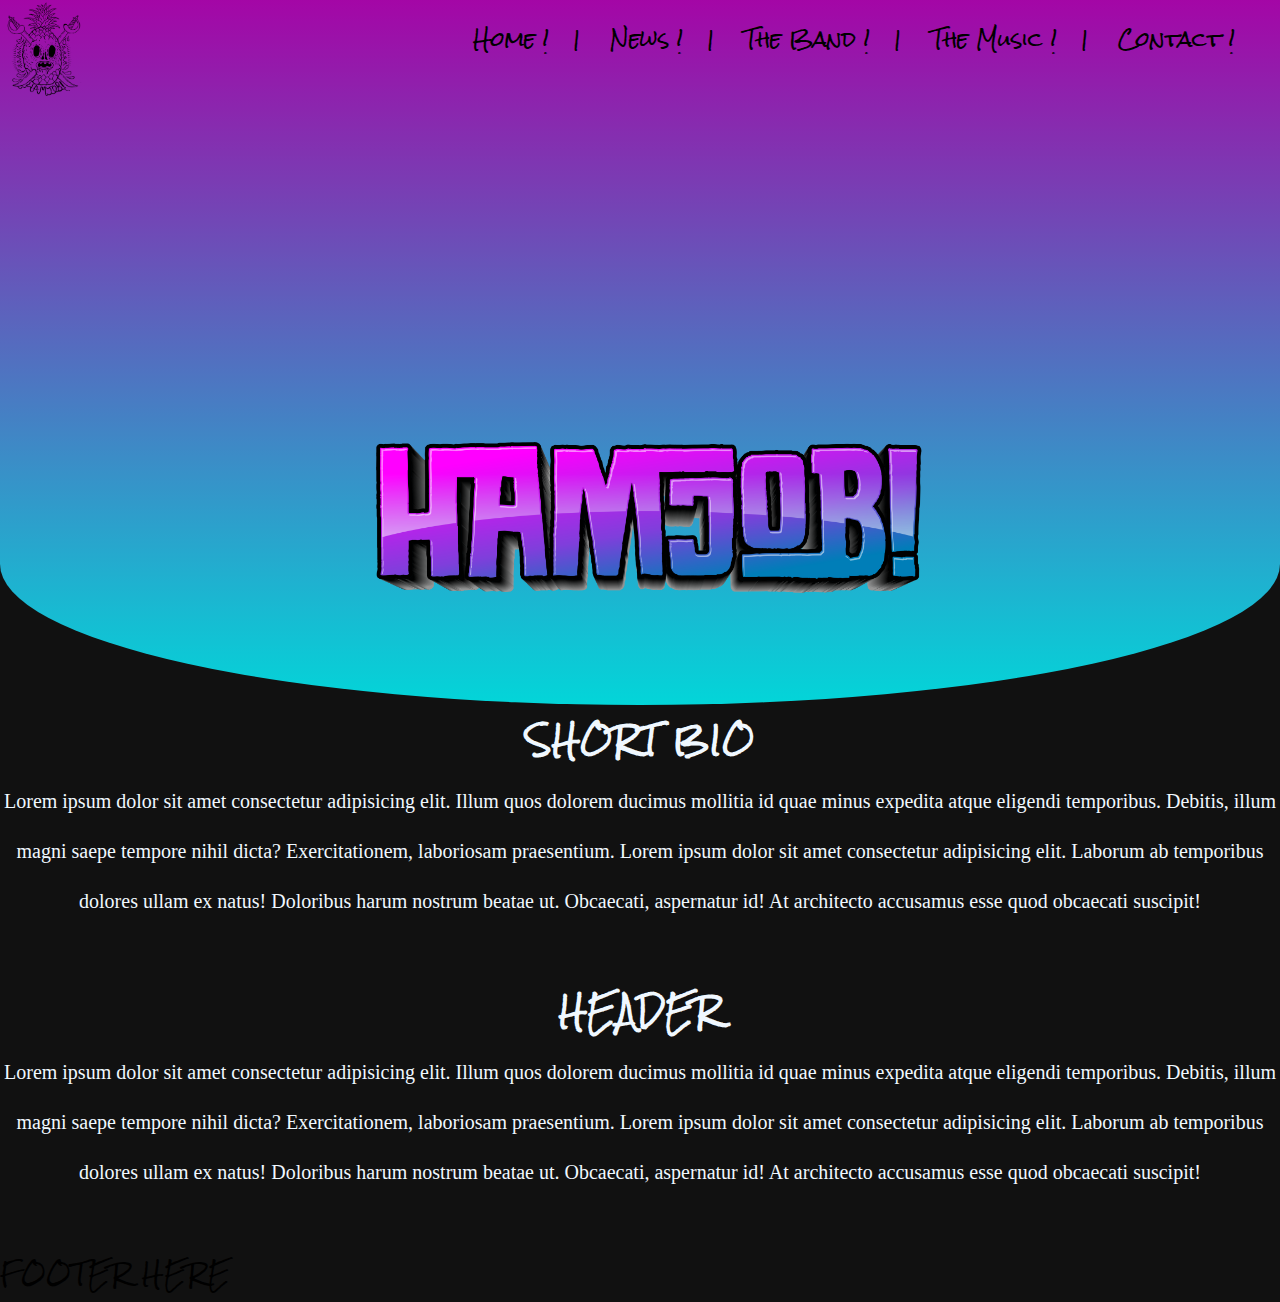
==== resources/index.html @ 3c396241 "image to header, color gradient, nav items, etc." ====
<!DOCTYPE html>
<html lang="en">

<head>
  <meta charset="UTF-8">
  <meta name="viewport" content="width=device-width, initial-scale=1.0">
  <meta http-equiv="X-UA-Compatible" content="ie=edge">
  <link rel="stylesheet" href="./style.css">
  <link href="https://fonts.googleapis.com/css?family=Luckiest+Guy&display=swap" rel="stylesheet">
  <link href="https://fonts.googleapis.com/css?family=Rock+Salt&display=swap" rel="stylesheet">
  <title>Hamjob!</title>
</head>

<body>
  <header class="header">
    <div class="nav-wrapper">
      <div class="logo-box">
        <img src="./img/hamjob-lines.png" alt="logo">
      </div>
      <nav>
        <div class="row">
          <ul class="navigation">
            <li> <a href="#home">Home !</a></li>
            <li><a href="#news">News !</a></li>
            <li><a href="#bio">The Band !</a></li>
            <li><a href="#music">The Music !</a></li>
            <li><a href="#contact">Contact !</a></li>
          </ul>
        </div>
      </nav>
    </div>
    <div class="header-wrapper">
      <div class="cta">
        <img src="./img/cta-lettering.png" alt="cta">
      </div>
    </div>
  </header>
  <section class="index-content">
    <div class="content-wrapper">
      <div class="content-row">
        <h2>SHORT BIO</h2>
        <p class="long-copy">Lorem ipsum dolor sit amet consectetur adipisicing elit. Illum quos dolorem ducimus
          mollitia
          id quae minus expedita atque eligendi temporibus. Debitis, illum magni saepe tempore nihil dicta?
          Exercitationem, laboriosam praesentium. Lorem ipsum dolor sit amet consectetur adipisicing elit. Laborum ab
          temporibus dolores ullam ex natus! Doloribus harum nostrum beatae ut. Obcaecati, aspernatur id! At architecto
          accusamus esse quod obcaecati suscipit!</p>
      </div>

      <div class="content-row">
        <h2>HEADER</h2>
        <p class="long-copy">Lorem ipsum dolor sit amet consectetur adipisicing elit. Illum quos dolorem ducimus
          mollitia
          id quae minus expedita atque eligendi temporibus. Debitis, illum magni saepe tempore nihil dicta?
          Exercitationem, laboriosam praesentium. Lorem ipsum dolor sit amet consectetur adipisicing elit. Laborum ab
          temporibus dolores ullam ex natus! Doloribus harum nostrum beatae ut. Obcaecati, aspernatur id! At architecto
          accusamus esse quod obcaecati suscipit!</p>
      </div>
    </div>

    <footer>
      <h3>FOOTER HERE</h3>
    </footer>
</body>

</html>
---- resources/style.css ----
/* ------------------Basic Setup------------------------- */

* {
  margin: 0;
  padding: 0;
  box-sizing: border-box;
}

html {
  font-size: 20px;
  font-weight: 300;
  text-rendering: optimizeLegibility;
  scroll-behavior: smooth;
  max-width: 100%;
  background-color: #111111;
}

/* ------------------Headings------------------------- */

h1, h2, h3 {
  font-weight: 300;
  text-transform: uppercase;
  letter-spacing: 1px;
  font-family: 'Rock Salt', sans-serif;
}

h1 {
  font-size: 250%;
  word-spacing: 4px;
}

.header {
  background-image: url(./img/banner-img.jpg);
  background-size: cover;
  background-repeat: no-repeat;
  background-position: top;
  position: relative;
  border-bottom-left-radius: 50% 20%;
  border-bottom-right-radius: 50% 20%;
}

.header::after {
  content: '';
  z-index: 2;
  width: 100%;
  height: 100%;
  display: block;
  position: absolute;
  background: linear-gradient(to bottom, #fb00ffa0, #00fbffd6);
  top: 0;
  left: 0;
  border-bottom-left-radius: 50% 20%;
  border-bottom-right-radius: 50% 20%;
}

.nav-wrapper {
  display: flex;
  flex-direction: row;
  justify-content: space-between;
}

.row {
  margin: 0 auto;
  max-width: 100%;
}

.navigation {
  list-style: none;
  display: flex;
  flex-direction: row;
  justify-content: flex-end;
  overflow: hidden;
  font-family: 'Rock Salt', sans-serif;
  margin-right: 30px;
}

.navigation li {
  margin: 15px;
  display: inline-block;
  text-decoration: none;
  z-index: 4;
}

.navigation li::after {
  content: '|';
  padding-left: 25px;
}

.navigation li:last-child::after {
  content: none;
}

.navigation li a:link, .navigation li a:visited {
  text-decoration: none;
  color: inherit;
}

.header-wrapper {
  min-height: 600px;
  max-width: 1200px;
  padding: 10px;
  margin: 0 auto;
  position: relative;
}

.logo-box {
  position: relative;
  z-index: 3;
}

.logo-box img {
  height: 100px;
}

.cta {
  position: absolute;
  display: inline-block;
  z-index: 3;
  left: 50%;
  top: 70%;
  /* width: 100px;
  margin-left: -250px; */
  /* right: 35%; */
  /* max-width: 450px; */
  transform: translate(-50%, -50%);
}

.cta img {
  height: 300px;
}

/* ------------------Content------------------------- */

.content-wrapper {
  background-color: #111111;
  color: aliceblue;
}

.content-row {
  margin-bottom: 50px;
  text-align: center;
}

section h2 {
  font-weight: bold;
}

.long-copy {
  margin: 0 auto;
  line-height: 50px;
}

/* ------------------Footer------------------------- */

footer {}
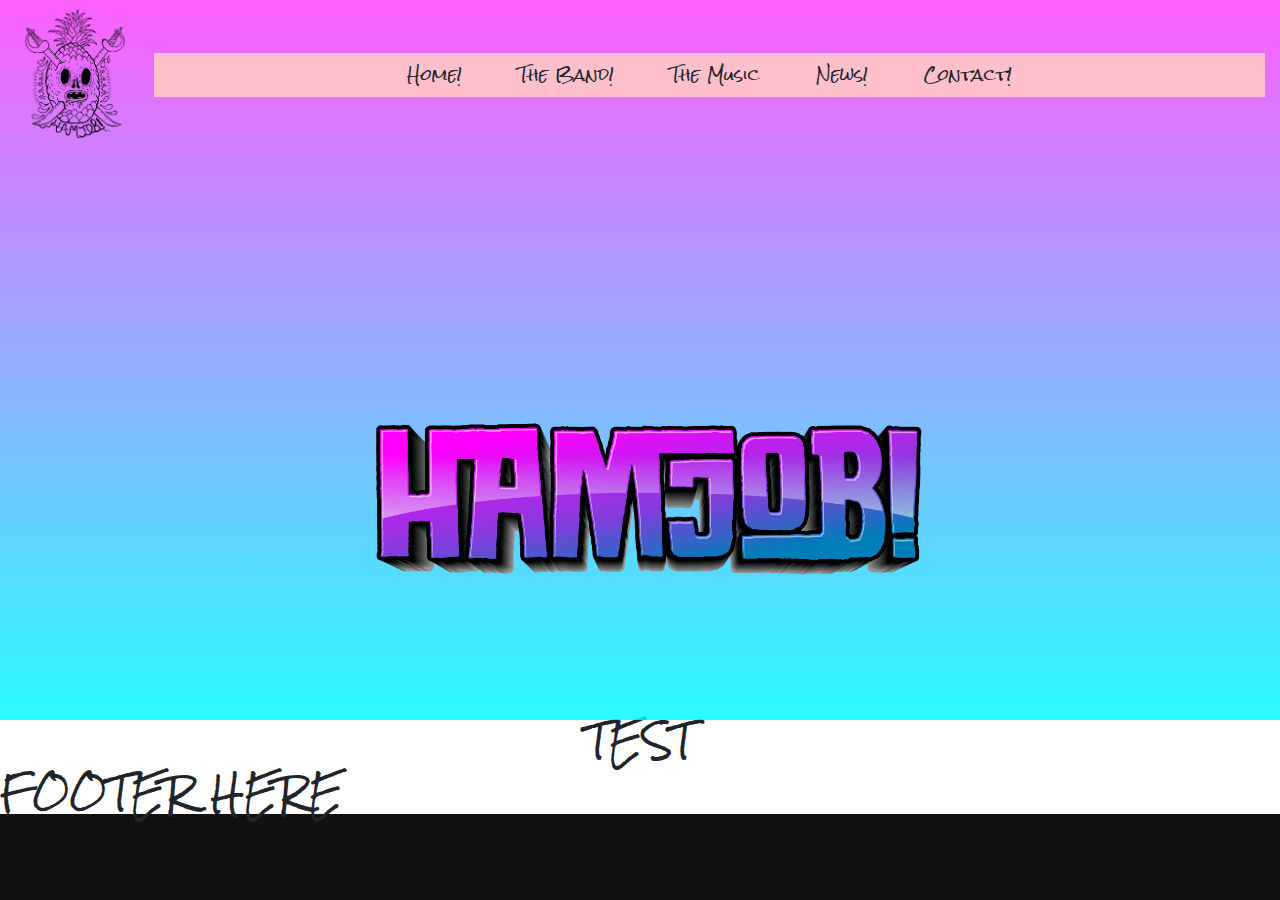
==== commit 310656cf: "styling, layout changes" ====
--- a/resources/index.html
+++ b/resources/index.html
@@ -5,62 +5,105 @@
   <meta charset="UTF-8">
   <meta name="viewport" content="width=device-width, initial-scale=1.0">
   <meta http-equiv="X-UA-Compatible" content="ie=edge">
+  <link rel="stylesheet" href="https://stackpath.bootstrapcdn.com/bootstrap/4.4.1/css/bootstrap.min.css">
   <link rel="stylesheet" href="./style.css">
   <link href="https://fonts.googleapis.com/css?family=Luckiest+Guy&display=swap" rel="stylesheet">
   <link href="https://fonts.googleapis.com/css?family=Rock+Salt&display=swap" rel="stylesheet">
+  <script src="https://code.jquery.com/jquery-3.4.1.slim.min.js"
+    integrity="sha384-J6qa4849blE2+poT4WnyKhv5vZF5SrPo0iEjwBvKU7imGFAV0wwj1yYfoRSJoZ+n"
+    crossorigin="anonymous"></script>
+  <script src="https://cdn.jsdelivr.net/npm/popper.js@1.16.0/dist/umd/popper.min.js"
+    integrity="sha384-Q6E9RHvbIyZFJoft+2mJbHaEWldlvI9IOYy5n3zV9zzTtmI3UksdQRVvoxMfooAo"
+    crossorigin="anonymous"></script>
+  <script src="https://stackpath.bootstrapcdn.com/bootstrap/4.4.1/js/bootstrap.min.js"
+    integrity="sha384-wfSDF2E50Y2D1uUdj0O3uMBJnjuUD4Ih7YwaYd1iqfktj0Uod8GCExl3Og8ifwB6"
+    crossorigin="anonymous"></script>
   <title>Hamjob!</title>
 </head>
 
 <body>
-  <header class="header">
-    <div class="nav-wrapper">
+
+  <div class="header container-fluid">
+    <nav class="navbar navbar-expand-lg">
+      <img class="navbar-brand logo-box" src="./img/hamjob-lines.png" alt="logo">
+      <button class="navbar-toggler navbar-light bg-inverse" type="button" data-toggle="collapse"
+        data-target="#navbarTogglerDemo01" aria-controls="navbarTogglerDemo01" aria-expanded="false"
+        aria-label="Toggle navigation">
+        <span class="navbar-toggler-icon "></span>
+      </button>
+      <div class="collapse navbar-collapse " id="navbarTogglerDemo01">
+        <ul class="navigation navbar-nav ">
+          <li class="nav-item">
+            <a class="nav-link" href="#">Home!</a>
+          </li>
+          <li class="nav-item">
+            <a class="nav-link" href="#">The Band!</a>
+          </li>
+          <li class="nav-item">
+            <a class="nav-link" href="#">The Music</a>
+          </li>
+          <li class="nav-item">
+            <a class="nav-link" href="#">News!</a>
+          </li>
+          <li class="nav-item">
+            <a class="nav-link" href="#">Contact!</a>
+          </li>
+        </ul>
+      </div>
+    </nav>
+    <div class="cta">
+      <img src="./img/cta-lettering.png" alt="cta">
+    </div>
+  </div>
+  </header>
+  <!-- <header class="header container-fluid">
+    <div class="nav-wrapper navbar nav justify-content-center">
       <div class="logo-box">
         <img src="./img/hamjob-lines.png" alt="logo">
       </div>
       <nav>
         <div class="row">
-          <ul class="navigation">
-            <li> <a href="#home">Home !</a></li>
-            <li><a href="#news">News !</a></li>
-            <li><a href="#bio">The Band !</a></li>
-            <li><a href="#music">The Music !</a></li>
-            <li><a href="#contact">Contact !</a></li>
-          </ul>
+          <button class="navbar-toggler" type="button" data-toggle="collapse" data-target="#navbarTogglerDemo01"
+            aria-controls="navbarTogglerDemo01" aria-expanded="false" aria-label="Toggle navigation">
+            <span class="navbar-toggler-icon"></span>
+          </button>
+            <ul class="navigation navbar-nav ml-auto">
+              <li> <a href="./index.html">Home!</a></li>
+              <li><a href="#">News!</a></li>
+              <li><a href="./theband.html">The Band!</a></li>
+              <li><a href="./music.html">The Music!</a></li>
+              <li><a href="./contact.html">Contact!</a></li>
+            </ul>
+          </div>
         </div>
       </nav>
-    </div>
-    <div class="header-wrapper">
-      <div class="cta">
-        <img src="./img/cta-lettering.png" alt="cta">
-      </div>
-    </div>
-  </header>
-  <section class="index-content">
-    <div class="content-wrapper">
-      <div class="content-row">
-        <h2>SHORT BIO</h2>
-        <p class="long-copy">Lorem ipsum dolor sit amet consectetur adipisicing elit. Illum quos dolorem ducimus
-          mollitia
-          id quae minus expedita atque eligendi temporibus. Debitis, illum magni saepe tempore nihil dicta?
-          Exercitationem, laboriosam praesentium. Lorem ipsum dolor sit amet consectetur adipisicing elit. Laborum ab
-          temporibus dolores ullam ex natus! Doloribus harum nostrum beatae ut. Obcaecati, aspernatur id! At architecto
-          accusamus esse quod obcaecati suscipit!</p>
-      </div>
+    </div> -->
+  <!-- </div> -->
 
-      <div class="content-row">
-        <h2>HEADER</h2>
-        <p class="long-copy">Lorem ipsum dolor sit amet consectetur adipisicing elit. Illum quos dolorem ducimus
-          mollitia
-          id quae minus expedita atque eligendi temporibus. Debitis, illum magni saepe tempore nihil dicta?
-          Exercitationem, laboriosam praesentium. Lorem ipsum dolor sit amet consectetur adipisicing elit. Laborum ab
-          temporibus dolores ullam ex natus! Doloribus harum nostrum beatae ut. Obcaecati, aspernatur id! At architecto
-          accusamus esse quod obcaecati suscipit!</p>
-      </div>
+  <!-- <svg xmlns="http://www.w3.org/2000/svg" viewBox="0 0 100 100" preserveAspectRatio="none">
+      <polygon class="svg--sm" fill="#111111" points="0,0 30,100 65,21 90,100 100,75 100,100 0,100" />
+      <polygon class="svg--lg" fill="#111111"
+        points="0,0 30,100 30,200 30,100 50,75 30,100 72,20 85,100 200,30 100,10 100,100 0,100" />
+    </svg> -->
+
+  <section class="main-content container-fluid">
+    <div class="main row">
+<div class="col-md">
+  <h3> Test</h3>
+</div>
+
+
     </div>
 
-    <footer>
-      <h3>FOOTER HERE</h3>
-    </footer>
+
+
+  </section>
+
+
+
+  <footer>
+    <h3>FOOTER HERE</h3>
+  </footer>
 </body>
 
 </html>--- a/resources/style.css
+++ b/resources/style.css
@@ -1,3 +1,14 @@
+/*
+
+TO DO: 
+
+-ADD MEDIA QUEREY BREAKPOINT FOR MOBILE BG
+-STICKY NAV ON MOBILE
+-CENTER NAV ON DESKTOP
+
+
+*/
+
 /* ------------------Basic Setup------------------------- */
 
 * {
@@ -13,6 +24,10 @@
   scroll-behavior: smooth;
   max-width: 100%;
   background-color: #111111;
+}
+
+nav {
+  z-index: 3;
 }
 
 /* ------------------Headings------------------------- */
@@ -35,8 +50,9 @@
   background-repeat: no-repeat;
   background-position: top;
   position: relative;
-  border-bottom-left-radius: 50% 20%;
-  border-bottom-right-radius: 50% 20%;
+  height: 80vh;
+  /* border-bottom-left-radius: 50% 20%;
+  border-bottom-right-radius: 50% 20%; */
 }
 
 .header::after {
@@ -49,54 +65,70 @@
   background: linear-gradient(to bottom, #fb00ffa0, #00fbffd6);
   top: 0;
   left: 0;
-  border-bottom-left-radius: 50% 20%;
-  border-bottom-right-radius: 50% 20%;
+  /* border-bottom-left-radius: 50% 20%;
+  border-bottom-right-radius: 50% 20%; */
 }
 
-.nav-wrapper {
-  display: flex;
-  flex-direction: row;
-  justify-content: space-between;
+/* svg {
+  position: absolute;
+  bottom: 0;
+  width: 100%;
+  height: 100px;
+  z-index: 4;
+} */
+
+.row {}
+
+.navbar-toggler-icon {
+  color: #ffffff;
 }
 
-.row {
-  margin: 0 auto;
-  max-width: 100%;
+.container-fluid {
+  /* padding: 1% 3%; */
 }
 
-.navigation {
-  list-style: none;
+.navbar {
+  padding: 0 0 1.5rem 0;
+  font-family: 'Rock Salt', sans-serif;
+}
+
+.navbar-collapse {
+  background: pink;
+  text-align: center;
   display: flex;
-  flex-direction: row;
-  justify-content: flex-end;
-  overflow: hidden;
-  font-family: 'Rock Salt', sans-serif;
-  margin-right: 30px;
+  justify-content: center;
+}
+
+.navbar-nav {}
+
+.nav-item {
+  padding: 0 18px;
+  font-size: 16px;
 }
 
 .navigation li {
-  margin: 15px;
   display: inline-block;
   text-decoration: none;
   z-index: 4;
 }
 
-.navigation li::after {
+/* .navigation li::after {
   content: '|';
-  padding-left: 25px;
-}
-
-.navigation li:last-child::after {
-  content: none;
-}
+  padding: 0 5px;
+} */
 
 .navigation li a:link, .navigation li a:visited {
   text-decoration: none;
   color: inherit;
+  transition: .5s;
+}
+
+.navigation li a:hover {
+  color: #ffffffd6;
 }
 
 .header-wrapper {
-  min-height: 600px;
+  min-height: 800px;
   max-width: 1200px;
   padding: 10px;
   margin: 0 auto;
@@ -108,8 +140,8 @@
   z-index: 3;
 }
 
-.logo-box img {
-  height: 100px;
+.logo-box {
+  height: 150px;
 }
 
 .cta {
@@ -118,10 +150,6 @@
   z-index: 3;
   left: 50%;
   top: 70%;
-  /* width: 100px;
-  margin-left: -250px; */
-  /* right: 35%; */
-  /* max-width: 450px; */
   transform: translate(-50%, -50%);
 }
 
@@ -131,23 +159,8 @@
 
 /* ------------------Content------------------------- */
 
-.content-wrapper {
-  background-color: #111111;
-  color: aliceblue;
-}
-
-.content-row {
-  margin-bottom: 50px;
+.main {
   text-align: center;
-}
-
-section h2 {
-  font-weight: bold;
-}
-
-.long-copy {
-  margin: 0 auto;
-  line-height: 50px;
 }
 
 /* ------------------Footer------------------------- */
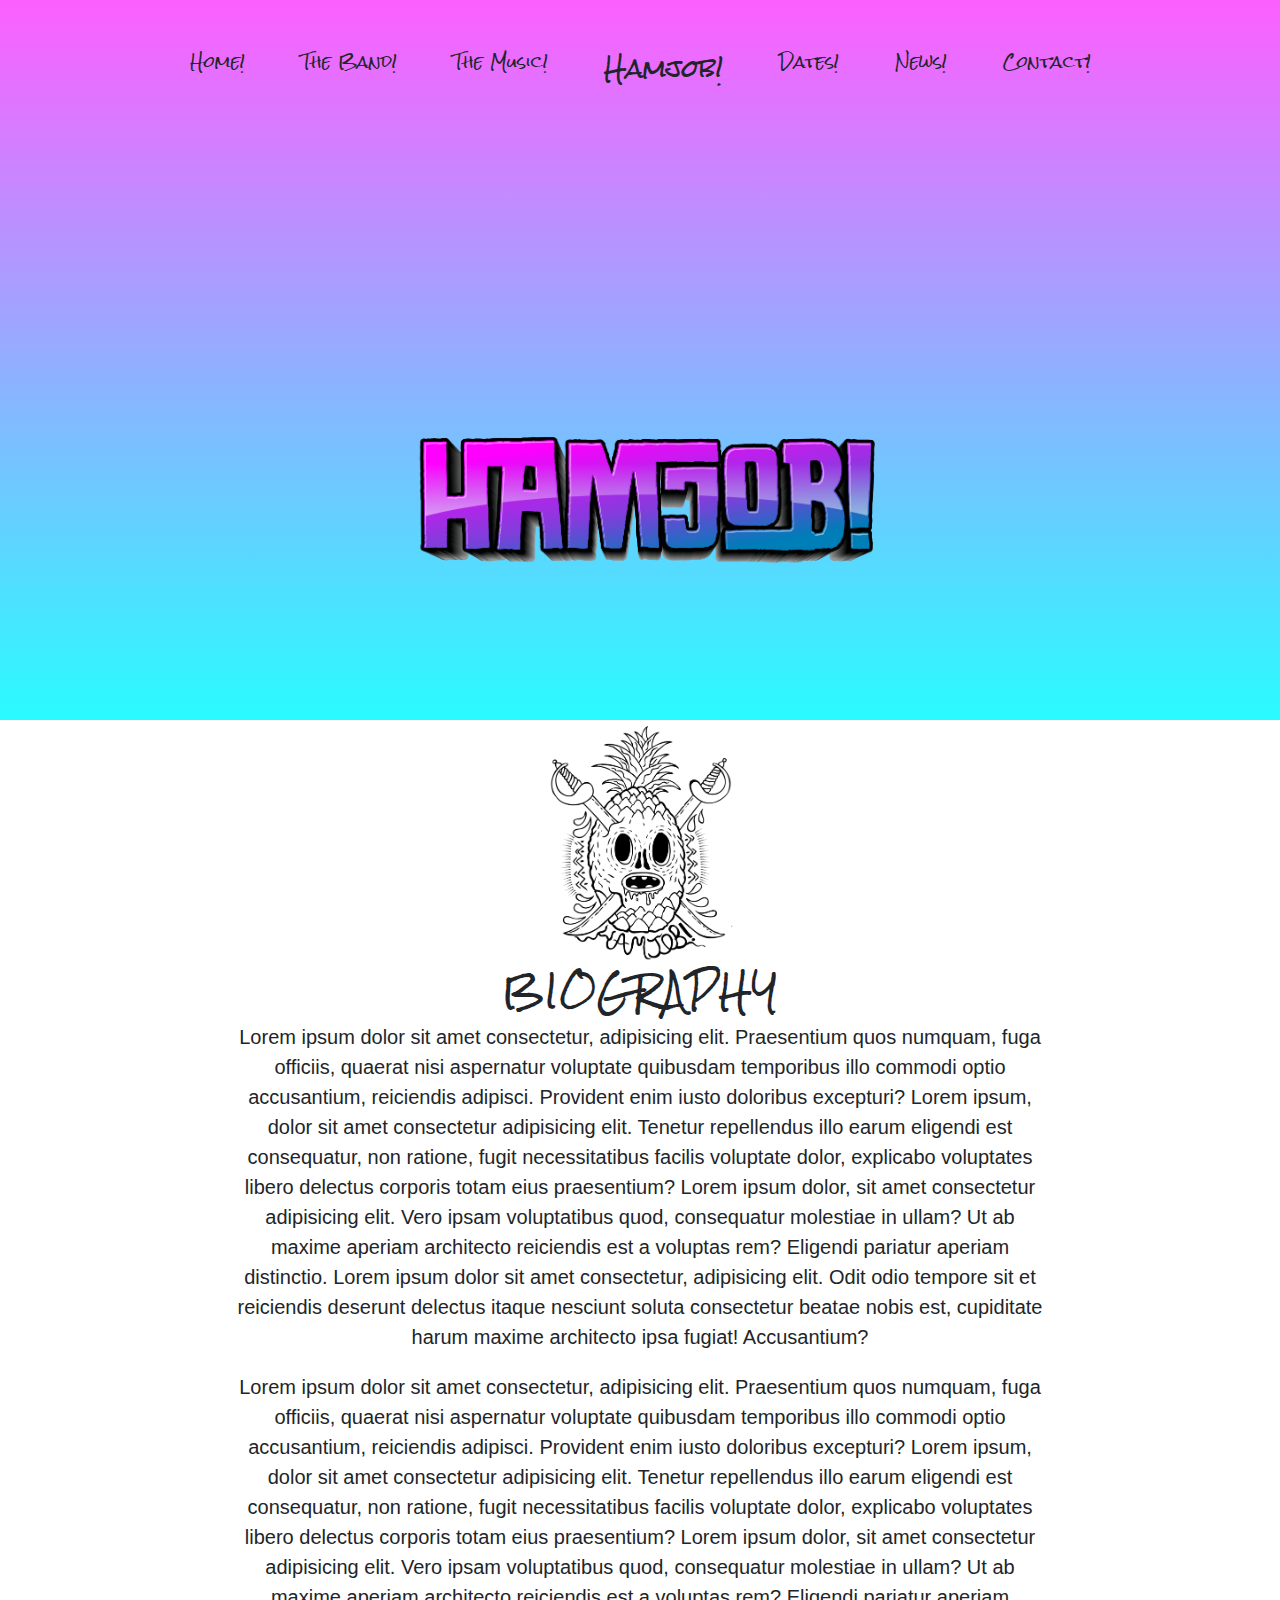
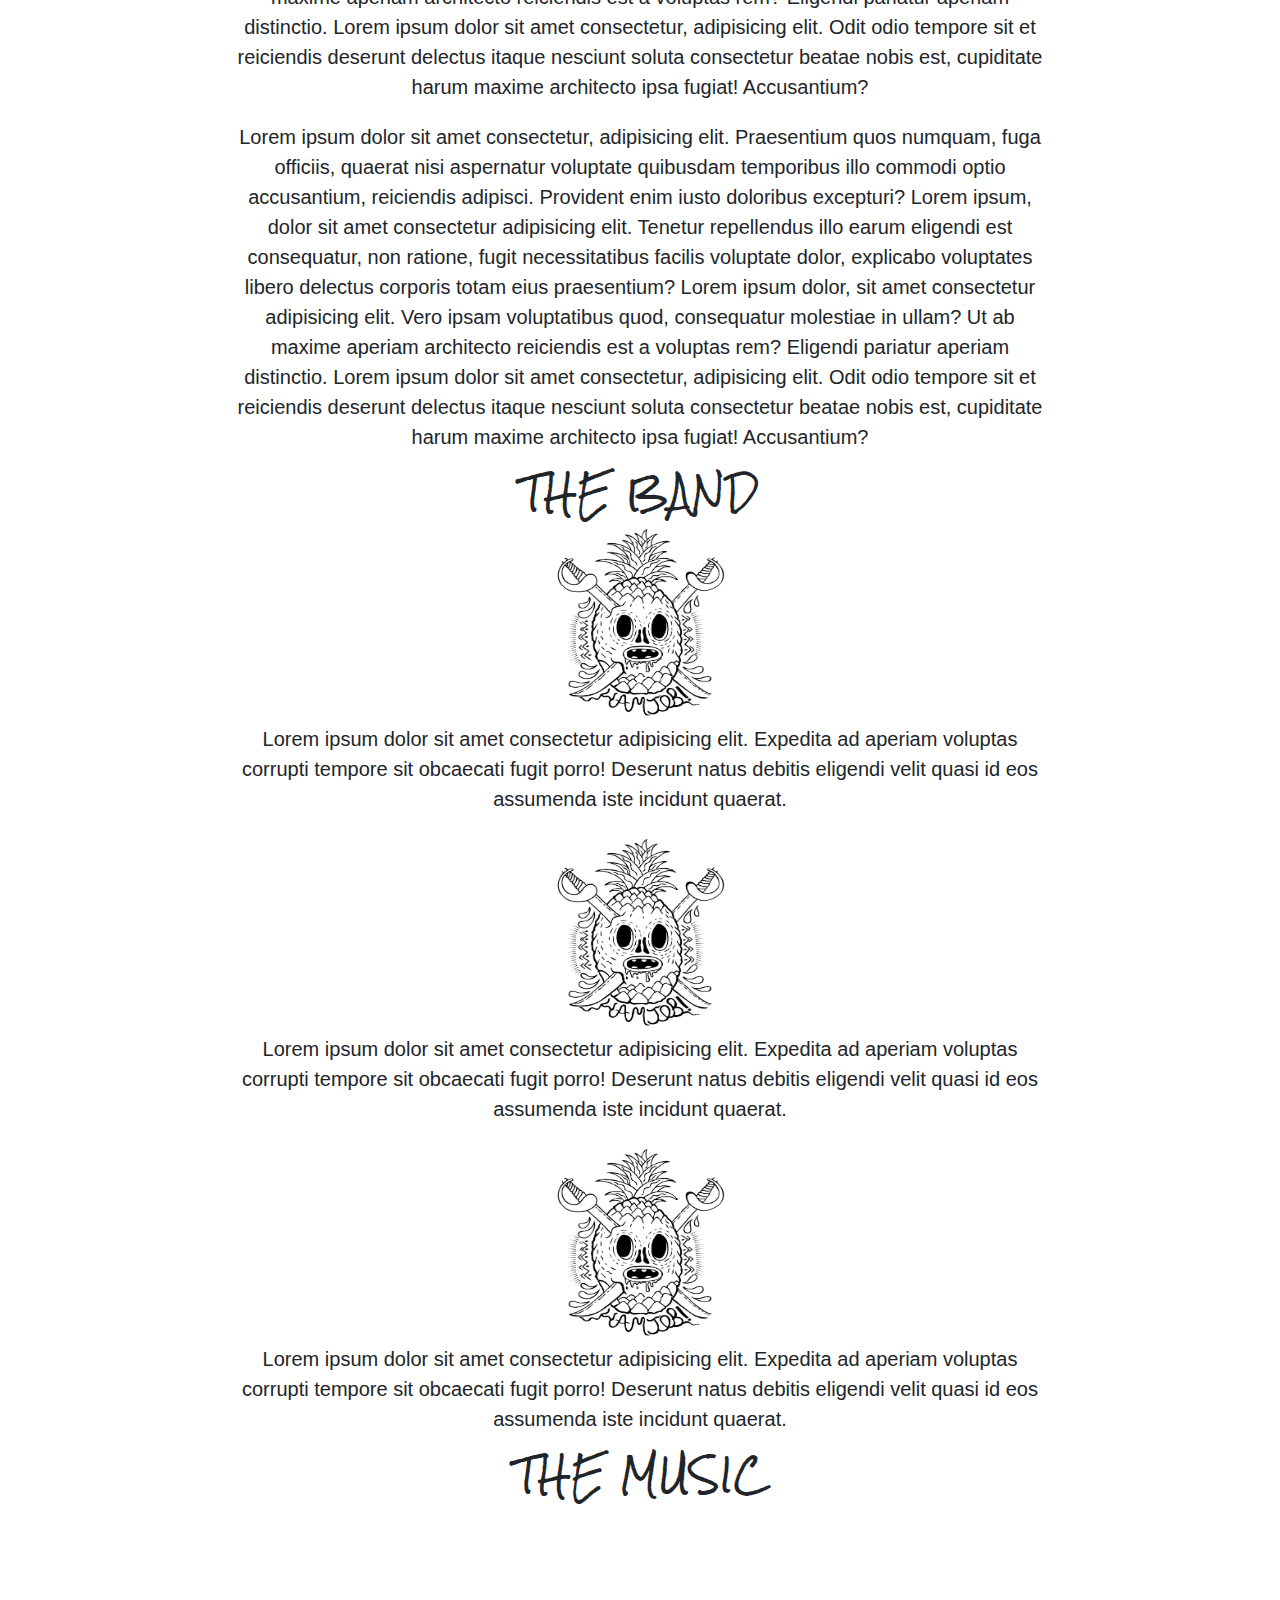
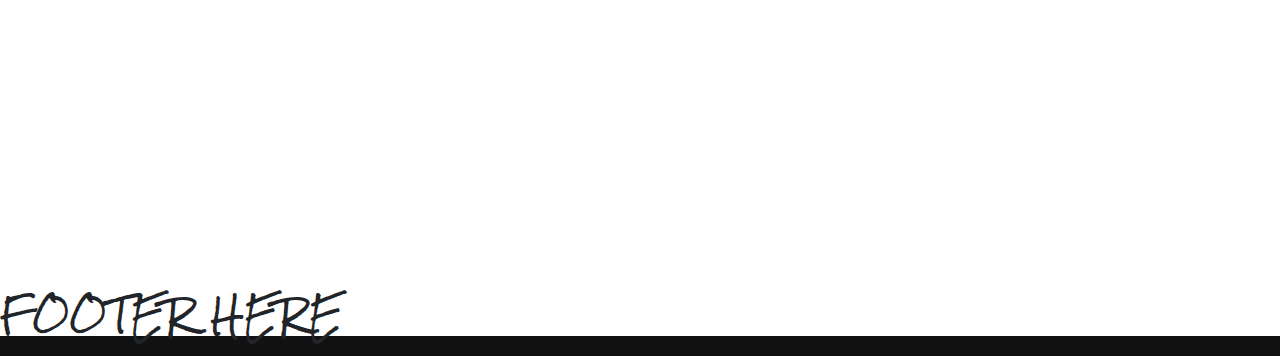
==== commit ab9d3e27: "styling changes, centered nav, added body sections and spotify player" ====
--- a/resources/index.html
+++ b/resources/index.html
@@ -23,10 +23,10 @@
 
 <body>
 
-  <div class="header container-fluid">
+  <div class="header container-fluid ">
     <nav class="navbar navbar-expand-lg">
-      <img class="navbar-brand logo-box" src="./img/hamjob-lines.png" alt="logo">
-      <button class="navbar-toggler navbar-light bg-inverse" type="button" data-toggle="collapse"
+      <!-- <img class="navbar-brand logo-box" src="./img/hamjob-lines.png" alt="logo"> -->
+      <button class="navbar-toggler navbar-light bg-inverse " type="button" data-toggle="collapse"
         data-target="#navbarTogglerDemo01" aria-controls="navbarTogglerDemo01" aria-expanded="false"
         aria-label="Toggle navigation">
         <span class="navbar-toggler-icon "></span>
@@ -40,7 +40,13 @@
             <a class="nav-link" href="#">The Band!</a>
           </li>
           <li class="nav-item">
-            <a class="nav-link" href="#">The Music</a>
+            <a class="nav-link" href="#">The Music!</a>
+          </li>
+          <li class="nav-item band-name">
+            <a class="nav-link" href="#">Hamjob!</a>
+          </li>
+          <li class="nav-item">
+            <a class="nav-link" href="#">Dates!</a>
           </li>
           <li class="nav-item">
             <a class="nav-link" href="#">News!</a>
@@ -56,49 +62,75 @@
     </div>
   </div>
   </header>
-  <!-- <header class="header container-fluid">
-    <div class="nav-wrapper navbar nav justify-content-center">
-      <div class="logo-box">
-        <img src="./img/hamjob-lines.png" alt="logo">
-      </div>
-      <nav>
-        <div class="row">
-          <button class="navbar-toggler" type="button" data-toggle="collapse" data-target="#navbarTogglerDemo01"
-            aria-controls="navbarTogglerDemo01" aria-expanded="false" aria-label="Toggle navigation">
-            <span class="navbar-toggler-icon"></span>
-          </button>
-            <ul class="navigation navbar-nav ml-auto">
-              <li> <a href="./index.html">Home!</a></li>
-              <li><a href="#">News!</a></li>
-              <li><a href="./theband.html">The Band!</a></li>
-              <li><a href="./music.html">The Music!</a></li>
-              <li><a href="./contact.html">Contact!</a></li>
-            </ul>
-          </div>
-        </div>
-      </nav>
-    </div> -->
-  <!-- </div> -->
-
-  <!-- <svg xmlns="http://www.w3.org/2000/svg" viewBox="0 0 100 100" preserveAspectRatio="none">
-      <polygon class="svg--sm" fill="#111111" points="0,0 30,100 65,21 90,100 100,75 100,100 0,100" />
-      <polygon class="svg--lg" fill="#111111"
-        points="0,0 30,100 30,200 30,100 50,75 30,100 72,20 85,100 200,30 100,10 100,100 0,100" />
-    </svg> -->
 
   <section class="main-content container-fluid">
     <div class="main row">
-<div class="col-md">
-  <h3> Test</h3>
-</div>
-
-
+      <div class="col-md">
+        <img class=" logo-box" src="./img/hamjob-lines.png" alt="logo">
+        <h3 class="content-headline">Biography</h3>
+        <p>Lorem ipsum dolor sit amet consectetur, adipisicing elit. Praesentium quos numquam, fuga officiis, quaerat
+          nisi aspernatur voluptate quibusdam temporibus illo commodi optio accusantium, reiciendis adipisci. Provident
+          enim iusto doloribus excepturi? Lorem ipsum, dolor sit amet consectetur adipisicing elit. Tenetur repellendus
+          illo earum eligendi est consequatur, non ratione, fugit necessitatibus facilis voluptate dolor, explicabo
+          voluptates libero delectus corporis totam eius praesentium? Lorem ipsum dolor, sit amet consectetur
+          adipisicing elit. Vero ipsam voluptatibus quod, consequatur molestiae in ullam? Ut ab maxime aperiam
+          architecto reiciendis est a voluptas rem? Eligendi pariatur aperiam distinctio. Lorem ipsum dolor sit amet
+          consectetur, adipisicing elit. Odit odio tempore sit et reiciendis deserunt delectus itaque nesciunt soluta
+          consectetur beatae nobis est, cupiditate harum maxime architecto ipsa fugiat! Accusantium?</p>
+        <p>Lorem ipsum dolor sit amet consectetur, adipisicing elit. Praesentium quos numquam, fuga officiis, quaerat
+          nisi aspernatur voluptate quibusdam temporibus illo commodi optio accusantium, reiciendis adipisci. Provident
+          enim iusto doloribus excepturi? Lorem ipsum, dolor sit amet consectetur adipisicing elit. Tenetur repellendus
+          illo earum eligendi est consequatur, non ratione, fugit necessitatibus facilis voluptate dolor, explicabo
+          voluptates libero delectus corporis totam eius praesentium? Lorem ipsum dolor, sit amet consectetur
+          adipisicing elit. Vero ipsam voluptatibus quod, consequatur molestiae in ullam? Ut ab maxime aperiam
+          architecto reiciendis est a voluptas rem? Eligendi pariatur aperiam distinctio. Lorem ipsum dolor sit amet
+          consectetur, adipisicing elit. Odit odio tempore sit et reiciendis deserunt delectus itaque nesciunt soluta
+          consectetur beatae nobis est, cupiditate harum maxime architecto ipsa fugiat! Accusantium?</p>
+        <p>Lorem ipsum dolor sit amet consectetur, adipisicing elit. Praesentium quos numquam, fuga officiis, quaerat
+          nisi aspernatur voluptate quibusdam temporibus illo commodi optio accusantium, reiciendis adipisci. Provident
+          enim iusto doloribus excepturi? Lorem ipsum, dolor sit amet consectetur adipisicing elit. Tenetur repellendus
+          illo earum eligendi est consequatur, non ratione, fugit necessitatibus facilis voluptate dolor, explicabo
+          voluptates libero delectus corporis totam eius praesentium? Lorem ipsum dolor, sit amet consectetur
+          adipisicing elit. Vero ipsam voluptatibus quod, consequatur molestiae in ullam? Ut ab maxime aperiam
+          architecto reiciendis est a voluptas rem? Eligendi pariatur aperiam distinctio. Lorem ipsum dolor sit amet
+          consectetur, adipisicing elit. Odit odio tempore sit et reiciendis deserunt delectus itaque nesciunt soluta
+          consectetur beatae nobis est, cupiditate harum maxime architecto ipsa fugiat! Accusantium?</p>
+      </div>
     </div>
-
-
-
   </section>
 
+  <section class="main-content container-fluid">
+    <div class="main row">
+      <div class="col-md">
+        <h3 class="content-headline">The Band</h3>
+        <div class="img-column clearfix">
+          <img class=" band-img float-right" src="./img/hamjob-lines.png" alt="logo">
+          <p>Lorem ipsum dolor sit amet consectetur adipisicing elit. Expedita ad aperiam voluptas corrupti tempore sit
+            obcaecati fugit porro! Deserunt natus debitis eligendi velit quasi id eos assumenda iste incidunt quaerat.
+          </p>
+          <img class=" band-img float-left" src="./img/hamjob-lines.png" alt="logo">
+          <p>Lorem ipsum dolor sit amet consectetur adipisicing elit. Expedita ad aperiam voluptas corrupti tempore sit
+            obcaecati fugit porro! Deserunt natus debitis eligendi velit quasi id eos assumenda iste incidunt quaerat.
+          </p>
+          <img class=" band-img" src="./img/hamjob-lines.png" alt="logo">
+          <p>Lorem ipsum dolor sit amet consectetur adipisicing elit. Expedita ad aperiam voluptas corrupti tempore sit
+            obcaecati fugit porro! Deserunt natus debitis eligendi velit quasi id eos assumenda iste incidunt quaerat.
+          </p>
+        </div>
+      </div>
+    </div>
+  </section>
+  <section class="main-content container-fluid">
+    <div class="main row">
+      <h3 class="col-md">The Music</h3>
+      <div class="main row music-content">
+        <div class="col-md">
+          <iframe src="https://open.spotify.com/embed/album/29UVcbYLUZZ2vhRn1pTeYB" width="600" height="380"
+          frameborder="0" allowtransparency="true" allow="encrypted-media"></iframe> 
+        </div>
+      </div>
+    </div>
+  </section>
 
 
   <footer>
--- a/resources/style.css
+++ b/resources/style.css
@@ -4,7 +4,7 @@
 
 -ADD MEDIA QUEREY BREAKPOINT FOR MOBILE BG
 -STICKY NAV ON MOBILE
--CENTER NAV ON DESKTOP
+-
 
 
 */
@@ -43,6 +43,8 @@
   font-size: 250%;
   word-spacing: 4px;
 }
+
+/* ------------------Header Content------------------------- */
 
 .header {
   background-image: url(./img/banner-img.jpg);
@@ -88,12 +90,11 @@
 }
 
 .navbar {
-  padding: 0 0 1.5rem 0;
+  padding: 2rem 0 1.5rem 0;
   font-family: 'Rock Salt', sans-serif;
 }
 
 .navbar-collapse {
-  background: pink;
   text-align: center;
   display: flex;
   justify-content: center;
@@ -110,6 +111,10 @@
   display: inline-block;
   text-decoration: none;
   z-index: 4;
+}
+
+.band-name {
+  font-size: 24px;
 }
 
 /* .navigation li::after {
@@ -141,7 +146,7 @@
 }
 
 .logo-box {
-  height: 150px;
+  height: 250px;
 }
 
 .cta {
@@ -154,13 +159,32 @@
 }
 
 .cta img {
-  height: 300px;
+  height: 250px;
 }
 
-/* ------------------Content------------------------- */
+/* ------------------Body Content------------------------- */
 
 .main {
   text-align: center;
+  margin: 0 10rem;
+  justify-content: center;
+}
+
+.img-column {
+  display: flex;
+  flex-direction: column;
+  align-items: center;
+}
+
+.band-img {
+  height: 200px;
+  width: 200px;
+  display: block;
+  border-radius: 100%;
+}
+
+.music-content {
+  display: block;
 }
 
 /* ------------------Footer------------------------- */
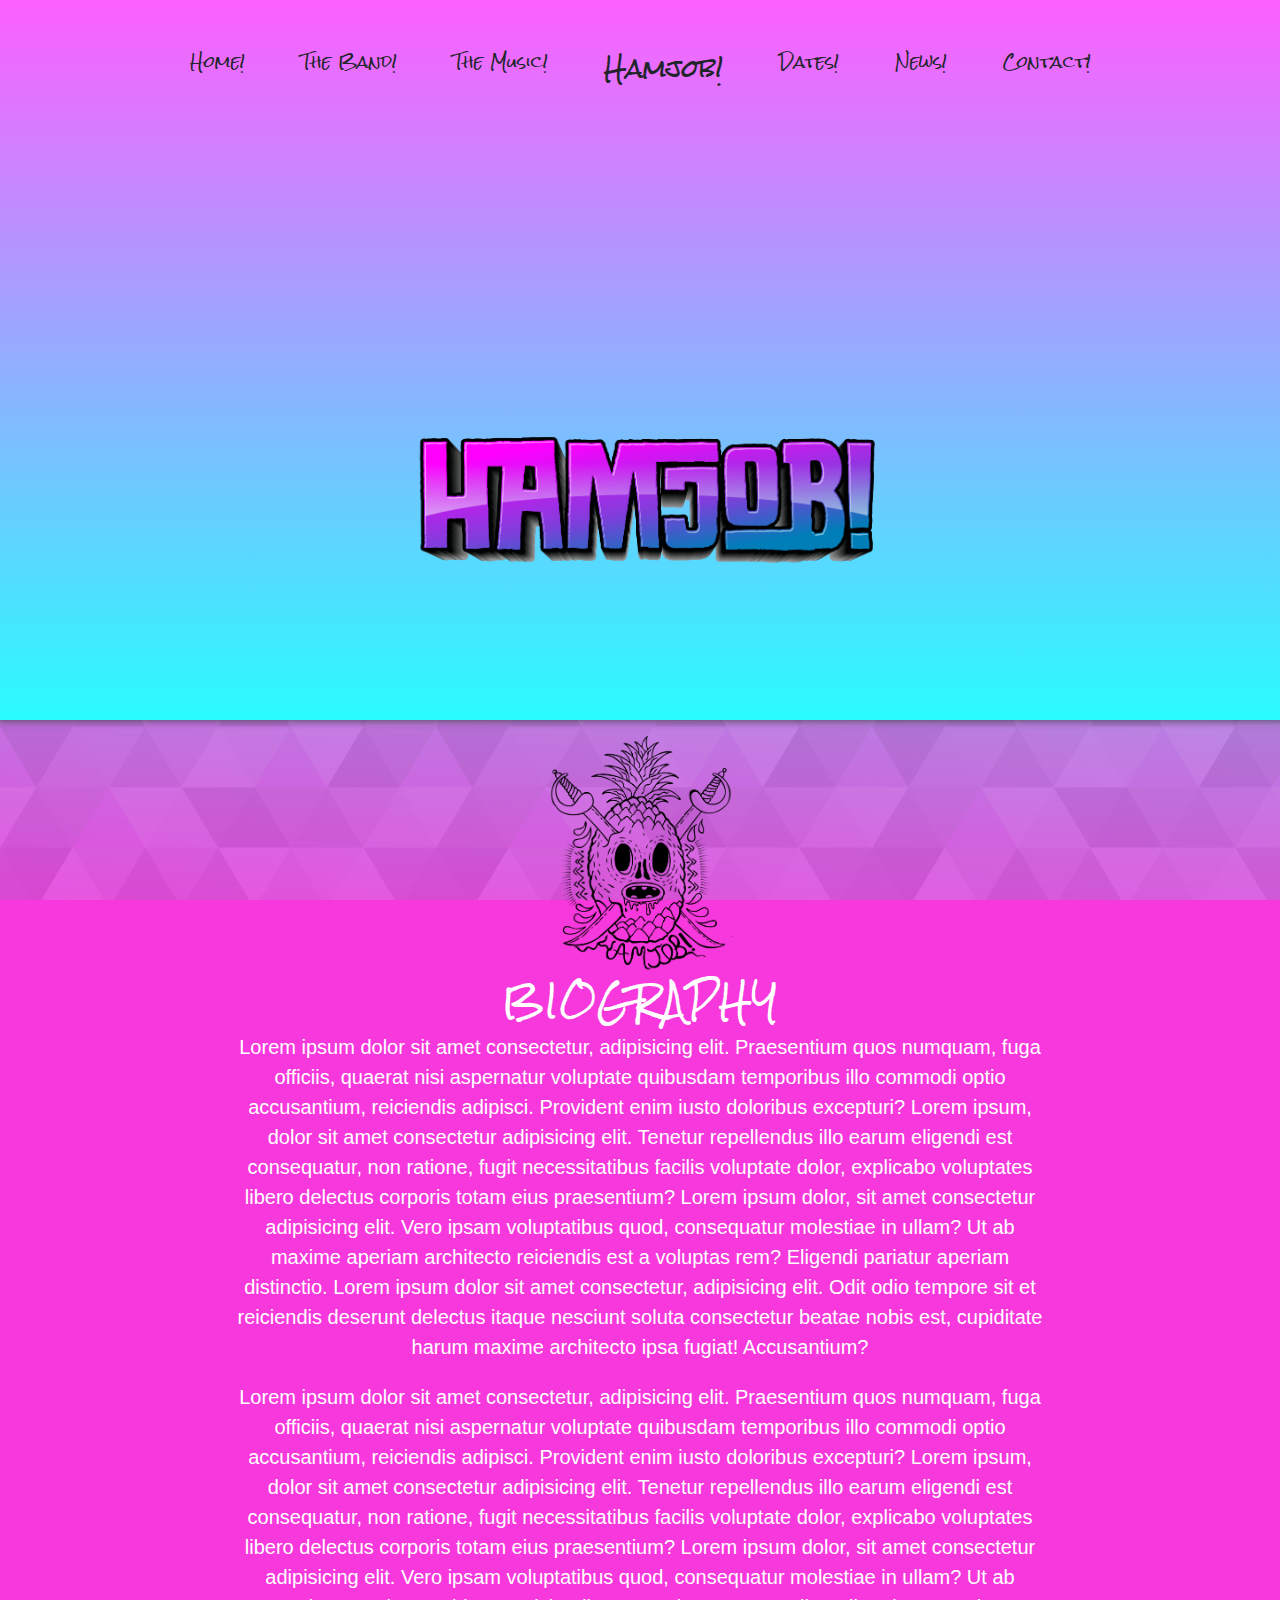
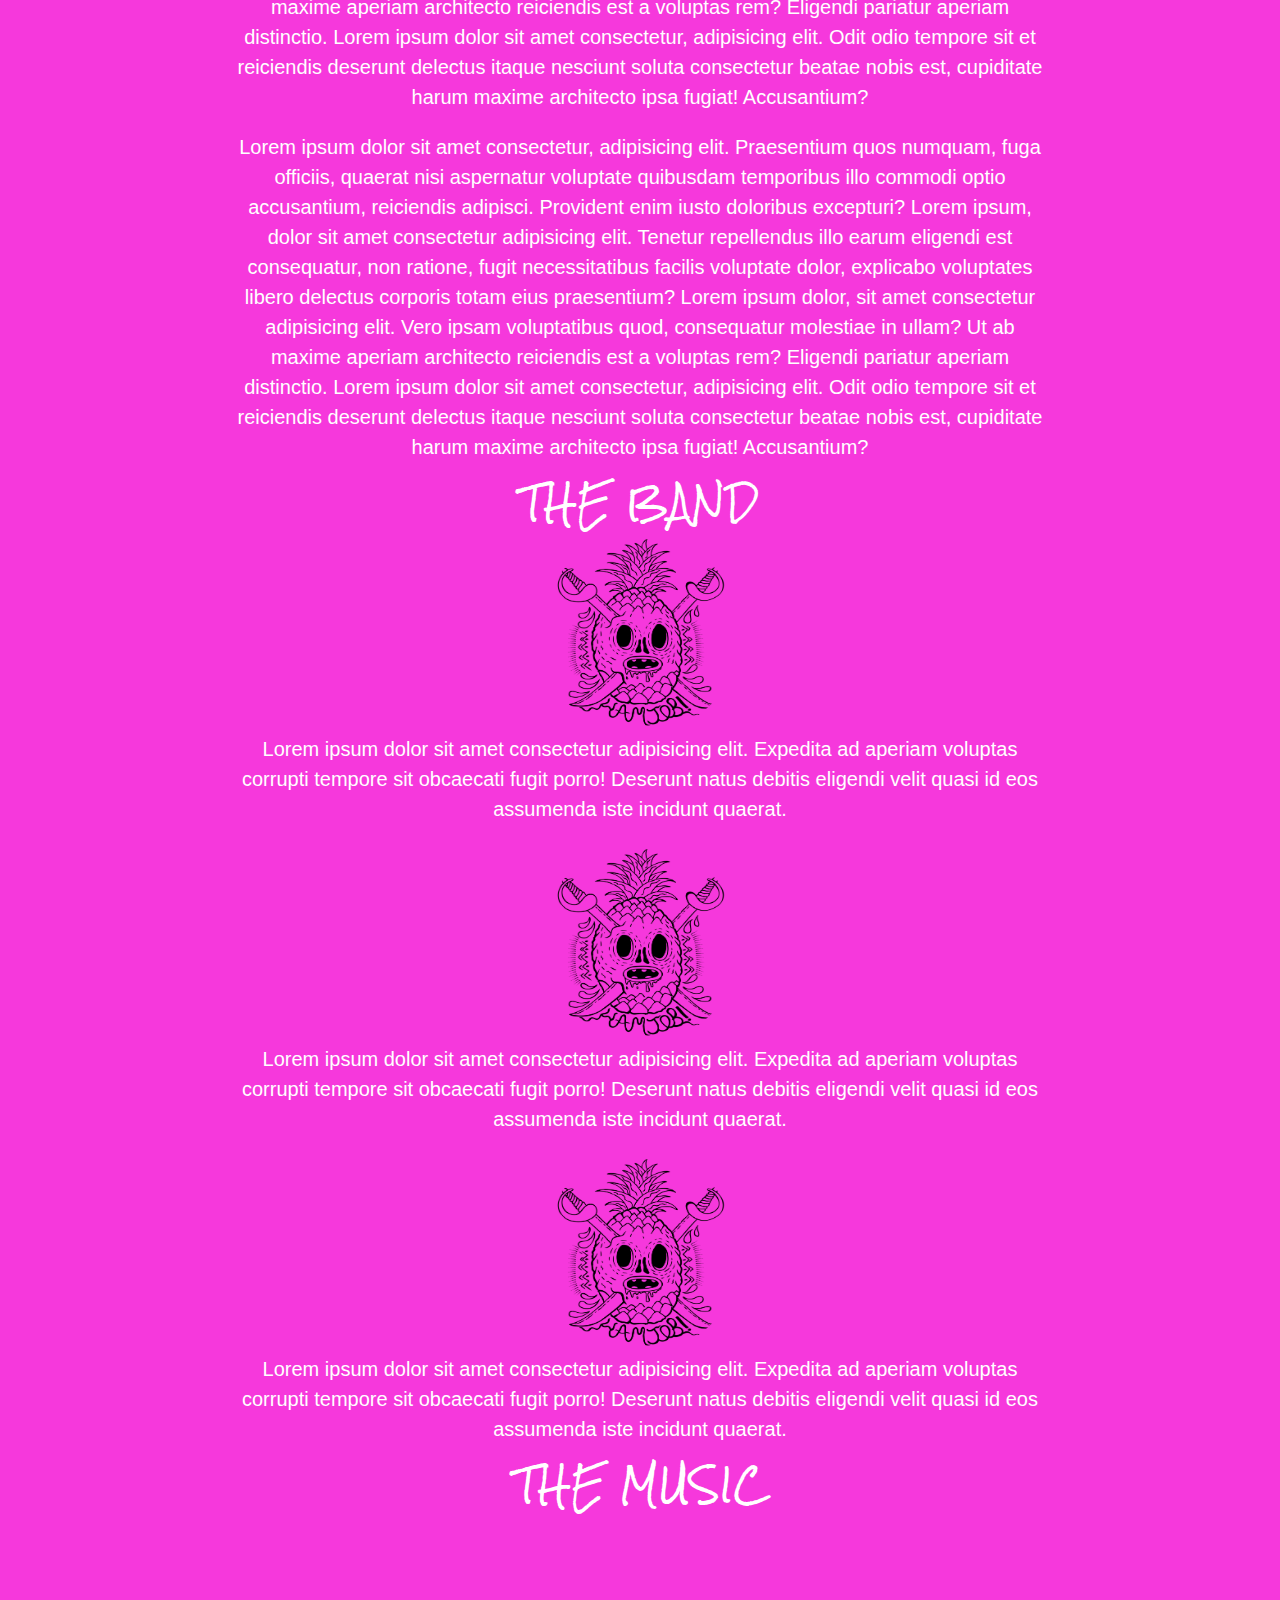
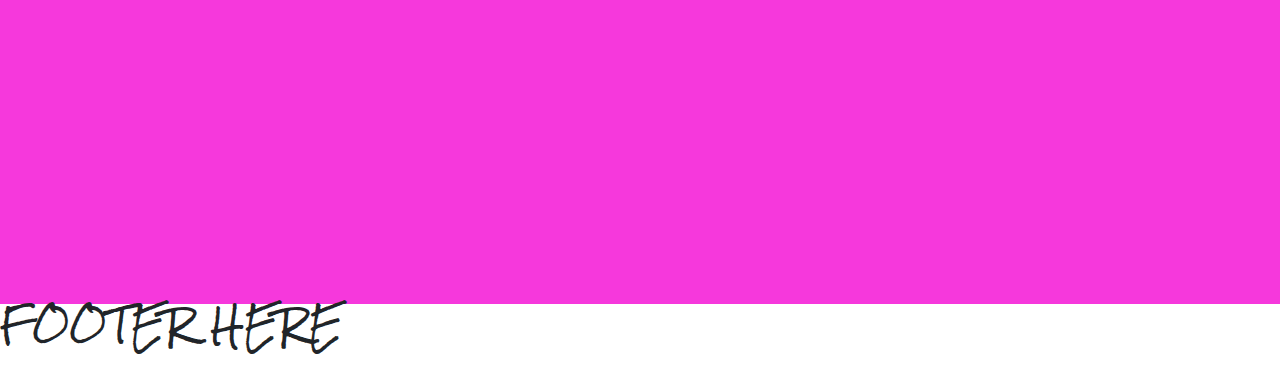
==== commit 5d7d2615: "added background svg to body" ====
--- a/resources/index.html
+++ b/resources/index.html
@@ -61,9 +61,11 @@
       <img src="./img/cta-lettering.png" alt="cta">
     </div>
   </div>
-  </header>
-
-  <section class="main-content container-fluid">
+  
+  
+  <div class="body-wrapper">
+    <hr class="style13">
+    <section class="main-content container-fluid">
     <div class="main row">
       <div class="col-md">
         <img class=" logo-box" src="./img/hamjob-lines.png" alt="logo">
@@ -103,12 +105,12 @@
     <div class="main row">
       <div class="col-md">
         <h3 class="content-headline">The Band</h3>
-        <div class="img-column clearfix">
-          <img class=" band-img float-right" src="./img/hamjob-lines.png" alt="logo">
+        <div class="img-column">
+          <img class=" band-img " src="./img/hamjob-lines.png" alt="logo">
           <p>Lorem ipsum dolor sit amet consectetur adipisicing elit. Expedita ad aperiam voluptas corrupti tempore sit
             obcaecati fugit porro! Deserunt natus debitis eligendi velit quasi id eos assumenda iste incidunt quaerat.
           </p>
-          <img class=" band-img float-left" src="./img/hamjob-lines.png" alt="logo">
+          <img class=" band-img " src="./img/hamjob-lines.png" alt="logo">
           <p>Lorem ipsum dolor sit amet consectetur adipisicing elit. Expedita ad aperiam voluptas corrupti tempore sit
             obcaecati fugit porro! Deserunt natus debitis eligendi velit quasi id eos assumenda iste incidunt quaerat.
           </p>
@@ -122,16 +124,16 @@
   </section>
   <section class="main-content container-fluid">
     <div class="main row">
-      <h3 class="col-md">The Music</h3>
+      <div class="col-md">
+      <h3>The Music</h3>
       <div class="main row music-content">
-        <div class="col-md">
           <iframe src="https://open.spotify.com/embed/album/29UVcbYLUZZ2vhRn1pTeYB" width="600" height="380"
           frameborder="0" allowtransparency="true" allow="encrypted-media"></iframe> 
         </div>
       </div>
     </div>
   </section>
-
+</div>
 
   <footer>
     <h3>FOOTER HERE</h3>
--- a/resources/style.css
+++ b/resources/style.css
@@ -4,7 +4,7 @@
 
 -ADD MEDIA QUEREY BREAKPOINT FOR MOBILE BG
 -STICKY NAV ON MOBILE
--
+-RESIZE TEXT MEDIA QUEREY
 
 
 */
@@ -23,7 +23,6 @@
   text-rendering: optimizeLegibility;
   scroll-behavior: smooth;
   max-width: 100%;
-  background-color: #111111;
 }
 
 nav {
@@ -45,6 +44,13 @@
 }
 
 /* ------------------Header Content------------------------- */
+
+hr.style13 {
+  height: 10px;
+  border: 0;
+  box-shadow: 0 10px 10px -10px #414141 inset;
+  margin: 0;
+}
 
 .header {
   background-image: url(./img/banner-img.jpg);
@@ -164,6 +170,14 @@
 
 /* ------------------Body Content------------------------- */
 
+.body-wrapper {
+  color: #ffffff;
+  background-color: #f638dc;
+  background-image: url("data:image/svg+xml,%3Csvg xmlns='http://www.w3.org/2000/svg' width='100%25'%3E%3Cdefs%3E%3ClinearGradient id='a' gradientUnits='userSpaceOnUse' x1='0' x2='0' y1='0' y2='100%25' gradientTransform='rotate(183,705,508)'%3E%3Cstop offset='0' stop-color='%23f638dc'/%3E%3Cstop offset='1' stop-color='%234FE'/%3E%3C/linearGradient%3E%3Cpattern patternUnits='userSpaceOnUse' id='b' width='436' height='363.3' x='0' y='0' viewBox='0 0 1080 900'%3E%3Cg fill-opacity='0.06'%3E%3Cpolygon fill='%23444' points='90 150 0 300 180 300'/%3E%3Cpolygon points='90 150 180 0 0 0'/%3E%3Cpolygon fill='%23AAA' points='270 150 360 0 180 0'/%3E%3Cpolygon fill='%23DDD' points='450 150 360 300 540 300'/%3E%3Cpolygon fill='%23999' points='450 150 540 0 360 0'/%3E%3Cpolygon points='630 150 540 300 720 300'/%3E%3Cpolygon fill='%23DDD' points='630 150 720 0 540 0'/%3E%3Cpolygon fill='%23444' points='810 150 720 300 900 300'/%3E%3Cpolygon fill='%23FFF' points='810 150 900 0 720 0'/%3E%3Cpolygon fill='%23DDD' points='990 150 900 300 1080 300'/%3E%3Cpolygon fill='%23444' points='990 150 1080 0 900 0'/%3E%3Cpolygon fill='%23DDD' points='90 450 0 600 180 600'/%3E%3Cpolygon points='90 450 180 300 0 300'/%3E%3Cpolygon fill='%23666' points='270 450 180 600 360 600'/%3E%3Cpolygon fill='%23AAA' points='270 450 360 300 180 300'/%3E%3Cpolygon fill='%23DDD' points='450 450 360 600 540 600'/%3E%3Cpolygon fill='%23999' points='450 450 540 300 360 300'/%3E%3Cpolygon fill='%23999' points='630 450 540 600 720 600'/%3E%3Cpolygon fill='%23FFF' points='630 450 720 300 540 300'/%3E%3Cpolygon points='810 450 720 600 900 600'/%3E%3Cpolygon fill='%23DDD' points='810 450 900 300 720 300'/%3E%3Cpolygon fill='%23AAA' points='990 450 900 600 1080 600'/%3E%3Cpolygon fill='%23444' points='990 450 1080 300 900 300'/%3E%3Cpolygon fill='%23222' points='90 750 0 900 180 900'/%3E%3Cpolygon points='270 750 180 900 360 900'/%3E%3Cpolygon fill='%23DDD' points='270 750 360 600 180 600'/%3E%3Cpolygon points='450 750 540 600 360 600'/%3E%3Cpolygon points='630 750 540 900 720 900'/%3E%3Cpolygon fill='%23444' points='630 750 720 600 540 600'/%3E%3Cpolygon fill='%23AAA' points='810 750 720 900 900 900'/%3E%3Cpolygon fill='%23666' points='810 750 900 600 720 600'/%3E%3Cpolygon fill='%23999' points='990 750 900 900 1080 900'/%3E%3Cpolygon fill='%23999' points='180 0 90 150 270 150'/%3E%3Cpolygon fill='%23444' points='360 0 270 150 450 150'/%3E%3Cpolygon fill='%23FFF' points='540 0 450 150 630 150'/%3E%3Cpolygon points='900 0 810 150 990 150'/%3E%3Cpolygon fill='%23222' points='0 300 -90 450 90 450'/%3E%3Cpolygon fill='%23FFF' points='0 300 90 150 -90 150'/%3E%3Cpolygon fill='%23FFF' points='180 300 90 450 270 450'/%3E%3Cpolygon fill='%23666' points='180 300 270 150 90 150'/%3E%3Cpolygon fill='%23222' points='360 300 270 450 450 450'/%3E%3Cpolygon fill='%23FFF' points='360 300 450 150 270 150'/%3E%3Cpolygon fill='%23444' points='540 300 450 450 630 450'/%3E%3Cpolygon fill='%23222' points='540 300 630 150 450 150'/%3E%3Cpolygon fill='%23AAA' points='720 300 630 450 810 450'/%3E%3Cpolygon fill='%23666' points='720 300 810 150 630 150'/%3E%3Cpolygon fill='%23FFF' points='900 300 810 450 990 450'/%3E%3Cpolygon fill='%23999' points='900 300 990 150 810 150'/%3E%3Cpolygon points='0 600 -90 750 90 750'/%3E%3Cpolygon fill='%23666' points='0 600 90 450 -90 450'/%3E%3Cpolygon fill='%23AAA' points='180 600 90 750 270 750'/%3E%3Cpolygon fill='%23444' points='180 600 270 450 90 450'/%3E%3Cpolygon fill='%23444' points='360 600 270 750 450 750'/%3E%3Cpolygon fill='%23999' points='360 600 450 450 270 450'/%3E%3Cpolygon fill='%23666' points='540 600 630 450 450 450'/%3E%3Cpolygon fill='%23222' points='720 600 630 750 810 750'/%3E%3Cpolygon fill='%23FFF' points='900 600 810 750 990 750'/%3E%3Cpolygon fill='%23222' points='900 600 990 450 810 450'/%3E%3Cpolygon fill='%23DDD' points='0 900 90 750 -90 750'/%3E%3Cpolygon fill='%23444' points='180 900 270 750 90 750'/%3E%3Cpolygon fill='%23FFF' points='360 900 450 750 270 750'/%3E%3Cpolygon fill='%23AAA' points='540 900 630 750 450 750'/%3E%3Cpolygon fill='%23FFF' points='720 900 810 750 630 750'/%3E%3Cpolygon fill='%23222' points='900 900 990 750 810 750'/%3E%3Cpolygon fill='%23222' points='1080 300 990 450 1170 450'/%3E%3Cpolygon fill='%23FFF' points='1080 300 1170 150 990 150'/%3E%3Cpolygon points='1080 600 990 750 1170 750'/%3E%3Cpolygon fill='%23666' points='1080 600 1170 450 990 450'/%3E%3Cpolygon fill='%23DDD' points='1080 900 1170 750 990 750'/%3E%3C/g%3E%3C/pattern%3E%3C/defs%3E%3Crect x='0' y='0' fill='url(%23a)' width='100%25' height='100%25'/%3E%3Crect x='0' y='0' fill='url(%23b)' width='100%25' height='100%25'/%3E%3C/svg%3E");
+  background-attachment: fixed;
+  background-size: cover;
+}
+
 .main {
   text-align: center;
   margin: 0 10rem;
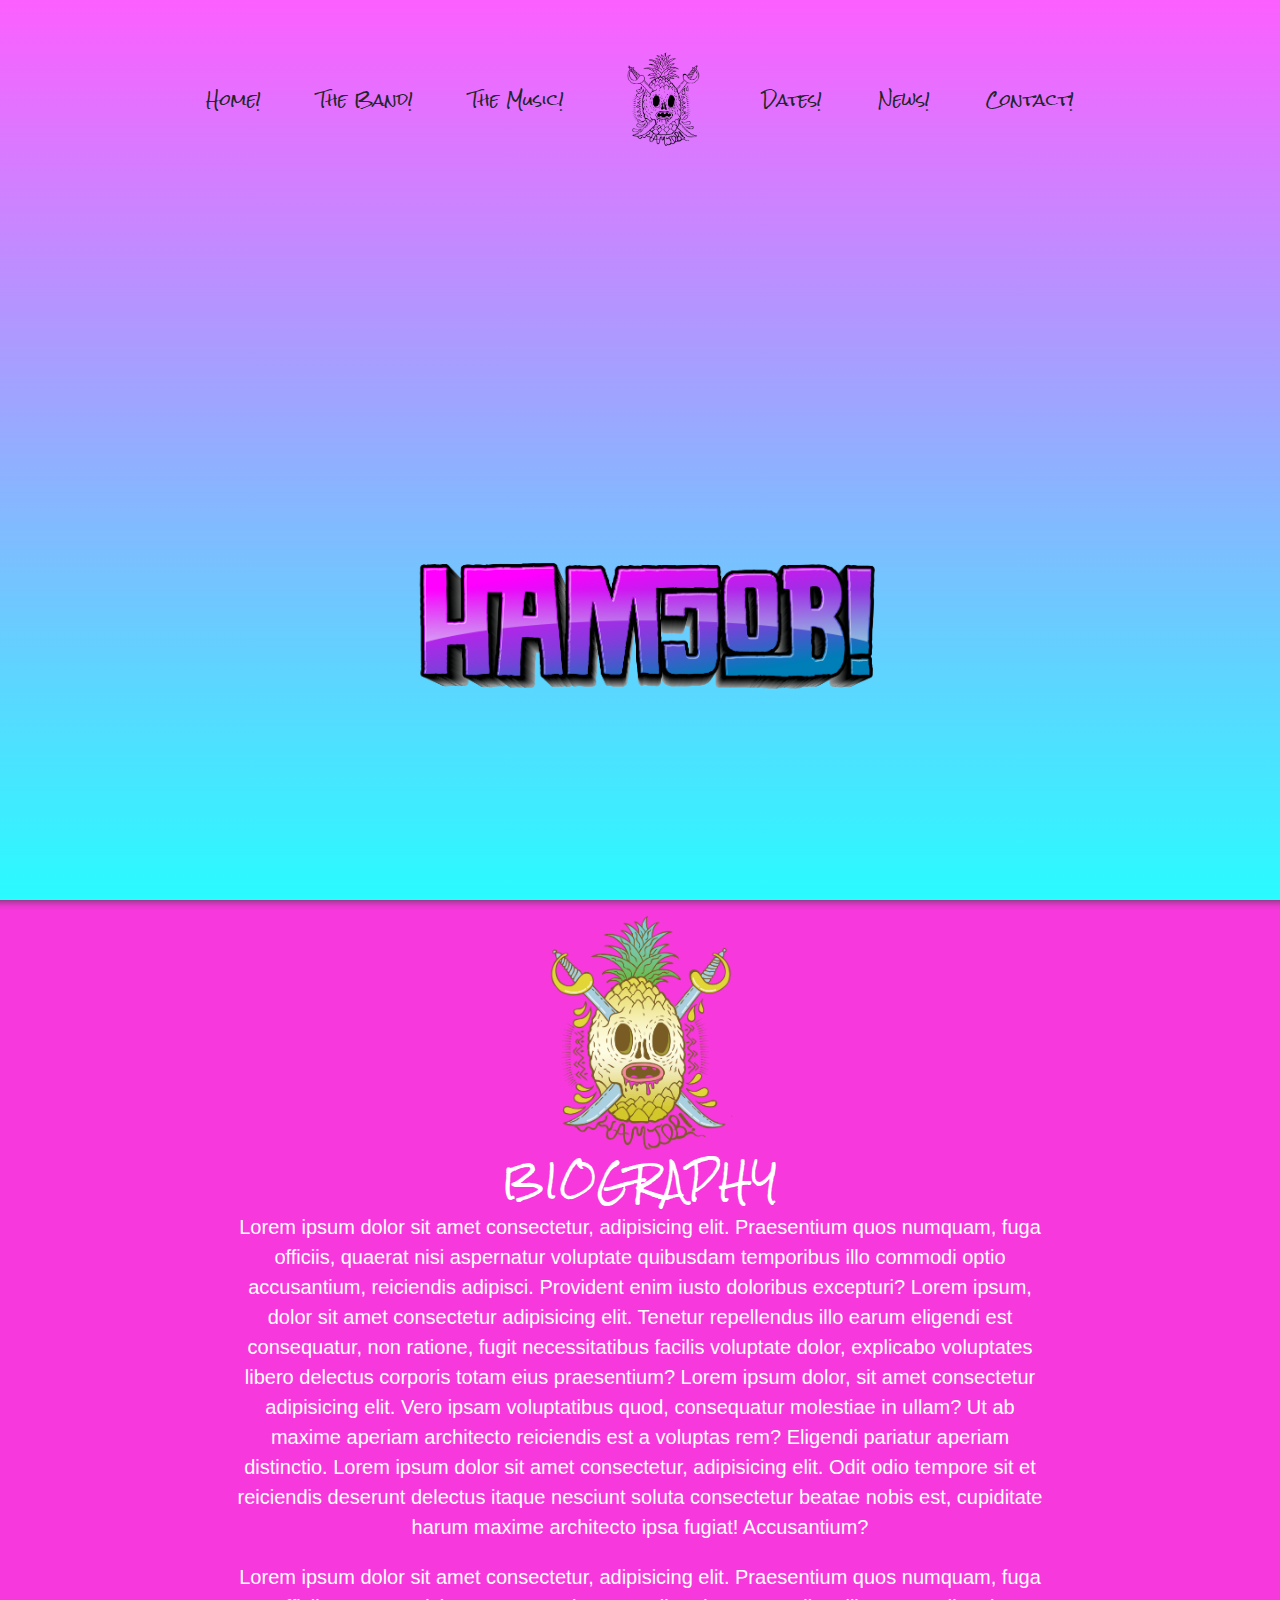
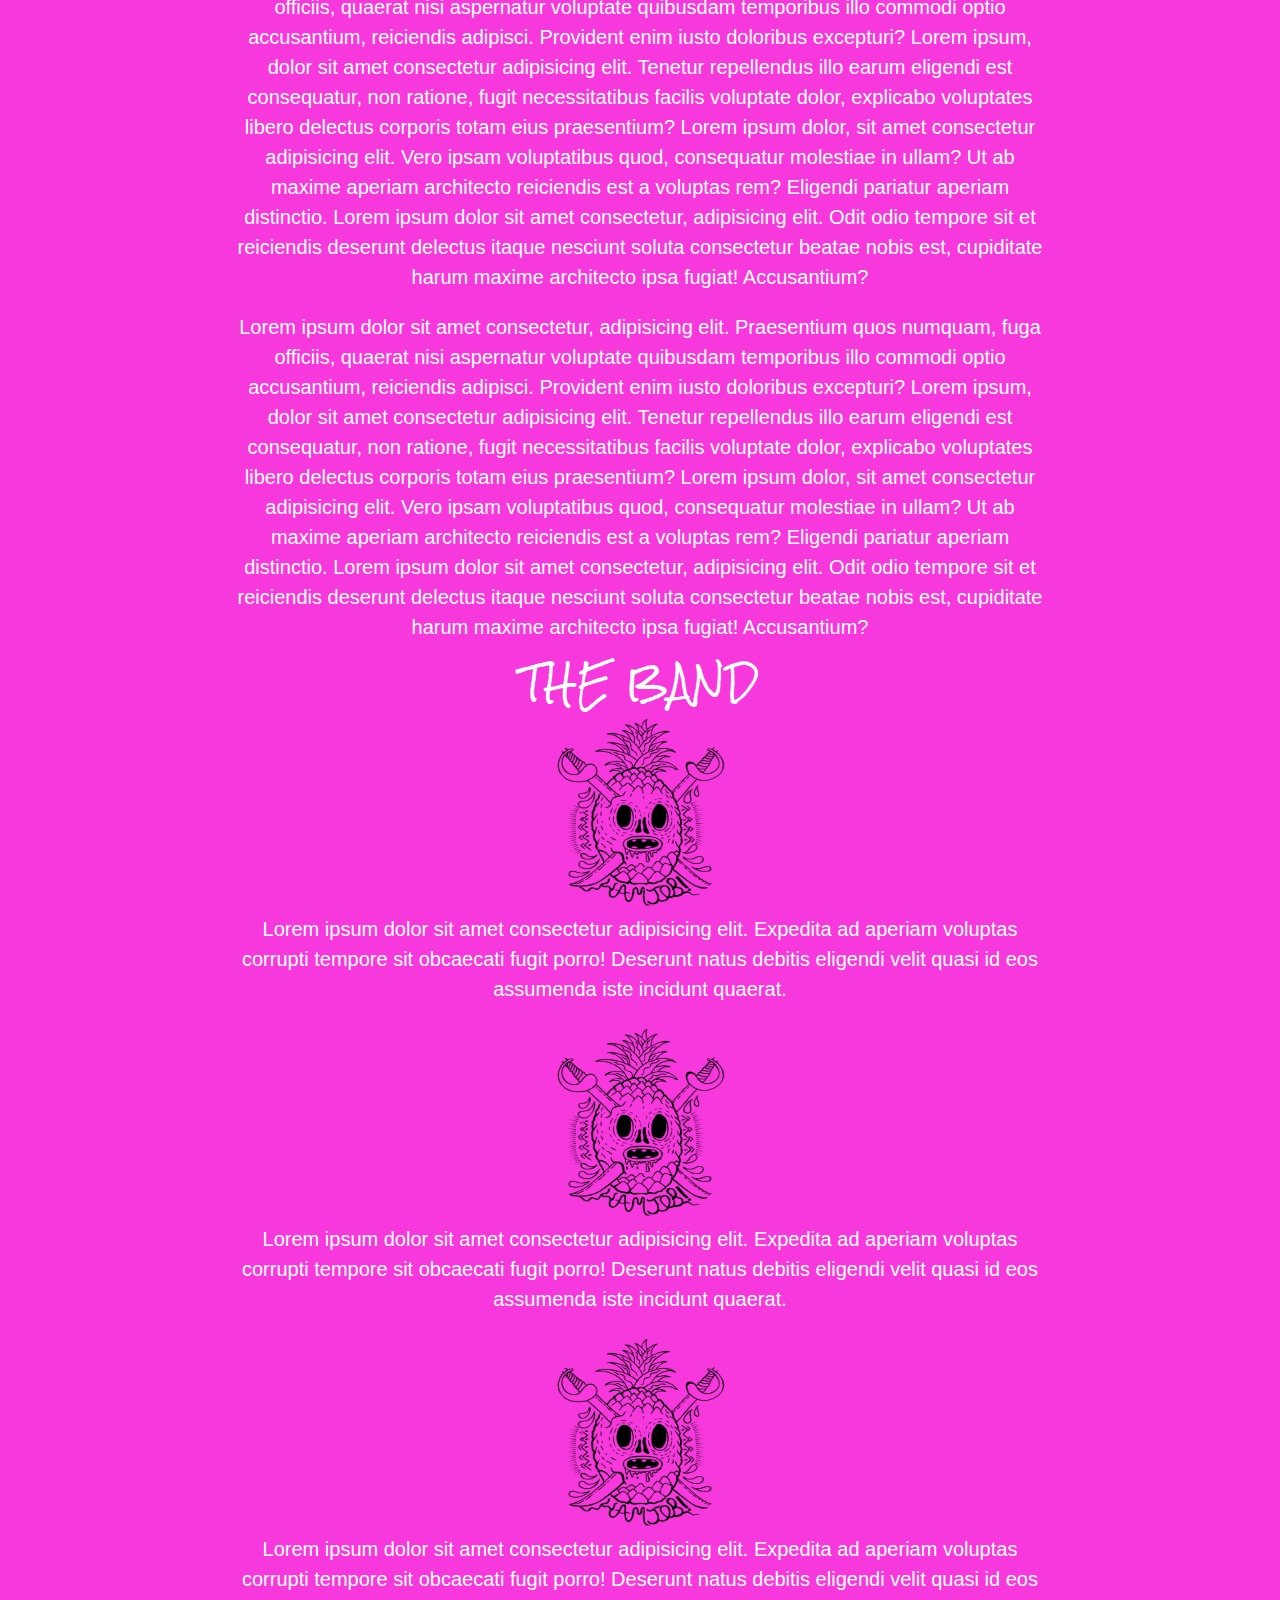
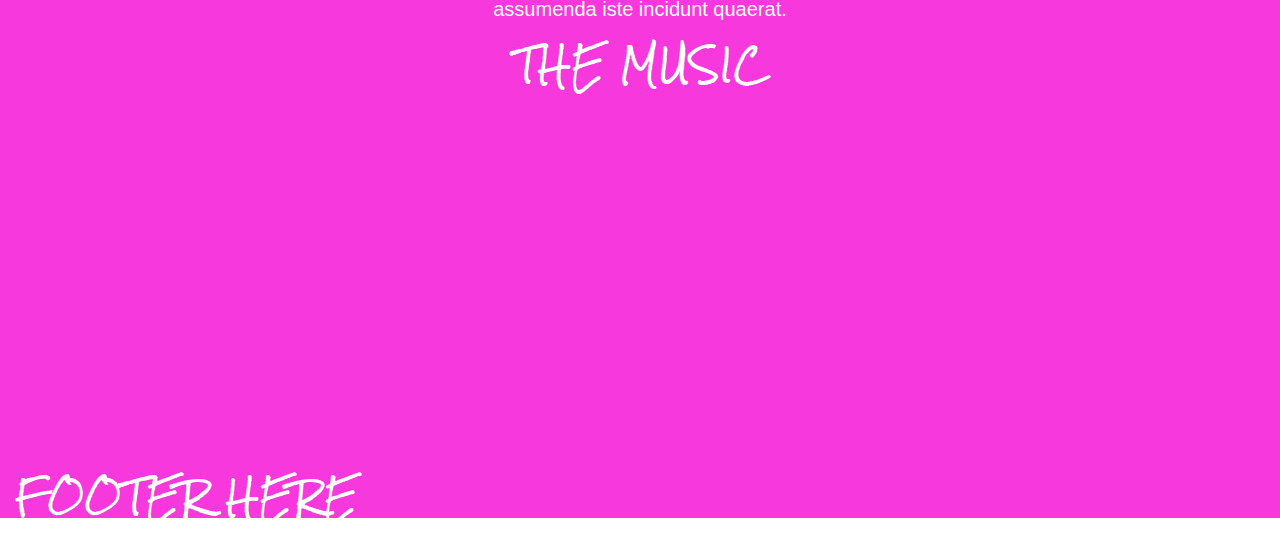
==== commit 18fe51e6: "adjusted spotify player in order for page to remain centered" ====
--- a/resources/index.html
+++ b/resources/index.html
@@ -43,7 +43,8 @@
             <a class="nav-link" href="#">The Music!</a>
           </li>
           <li class="nav-item band-name">
-            <a class="nav-link" href="#">Hamjob!</a>
+            <a class="nav-link" href="#"> <img class="nav-logo " src="./img/hamjob-lines.png" alt="logo">
+            </a>
           </li>
           <li class="nav-item">
             <a class="nav-link" href="#">Dates!</a>
@@ -61,83 +62,92 @@
       <img src="./img/cta-lettering.png" alt="cta">
     </div>
   </div>
-  
-  
+
+
   <div class="body-wrapper">
     <hr class="style13">
     <section class="main-content container-fluid">
-    <div class="main row">
-      <div class="col-md">
-        <img class=" logo-box" src="./img/hamjob-lines.png" alt="logo">
-        <h3 class="content-headline">Biography</h3>
-        <p>Lorem ipsum dolor sit amet consectetur, adipisicing elit. Praesentium quos numquam, fuga officiis, quaerat
-          nisi aspernatur voluptate quibusdam temporibus illo commodi optio accusantium, reiciendis adipisci. Provident
-          enim iusto doloribus excepturi? Lorem ipsum, dolor sit amet consectetur adipisicing elit. Tenetur repellendus
-          illo earum eligendi est consequatur, non ratione, fugit necessitatibus facilis voluptate dolor, explicabo
-          voluptates libero delectus corporis totam eius praesentium? Lorem ipsum dolor, sit amet consectetur
-          adipisicing elit. Vero ipsam voluptatibus quod, consequatur molestiae in ullam? Ut ab maxime aperiam
-          architecto reiciendis est a voluptas rem? Eligendi pariatur aperiam distinctio. Lorem ipsum dolor sit amet
-          consectetur, adipisicing elit. Odit odio tempore sit et reiciendis deserunt delectus itaque nesciunt soluta
-          consectetur beatae nobis est, cupiditate harum maxime architecto ipsa fugiat! Accusantium?</p>
-        <p>Lorem ipsum dolor sit amet consectetur, adipisicing elit. Praesentium quos numquam, fuga officiis, quaerat
-          nisi aspernatur voluptate quibusdam temporibus illo commodi optio accusantium, reiciendis adipisci. Provident
-          enim iusto doloribus excepturi? Lorem ipsum, dolor sit amet consectetur adipisicing elit. Tenetur repellendus
-          illo earum eligendi est consequatur, non ratione, fugit necessitatibus facilis voluptate dolor, explicabo
-          voluptates libero delectus corporis totam eius praesentium? Lorem ipsum dolor, sit amet consectetur
-          adipisicing elit. Vero ipsam voluptatibus quod, consequatur molestiae in ullam? Ut ab maxime aperiam
-          architecto reiciendis est a voluptas rem? Eligendi pariatur aperiam distinctio. Lorem ipsum dolor sit amet
-          consectetur, adipisicing elit. Odit odio tempore sit et reiciendis deserunt delectus itaque nesciunt soluta
-          consectetur beatae nobis est, cupiditate harum maxime architecto ipsa fugiat! Accusantium?</p>
-        <p>Lorem ipsum dolor sit amet consectetur, adipisicing elit. Praesentium quos numquam, fuga officiis, quaerat
-          nisi aspernatur voluptate quibusdam temporibus illo commodi optio accusantium, reiciendis adipisci. Provident
-          enim iusto doloribus excepturi? Lorem ipsum, dolor sit amet consectetur adipisicing elit. Tenetur repellendus
-          illo earum eligendi est consequatur, non ratione, fugit necessitatibus facilis voluptate dolor, explicabo
-          voluptates libero delectus corporis totam eius praesentium? Lorem ipsum dolor, sit amet consectetur
-          adipisicing elit. Vero ipsam voluptatibus quod, consequatur molestiae in ullam? Ut ab maxime aperiam
-          architecto reiciendis est a voluptas rem? Eligendi pariatur aperiam distinctio. Lorem ipsum dolor sit amet
-          consectetur, adipisicing elit. Odit odio tempore sit et reiciendis deserunt delectus itaque nesciunt soluta
-          consectetur beatae nobis est, cupiditate harum maxime architecto ipsa fugiat! Accusantium?</p>
-      </div>
-    </div>
-  </section>
-
-  <section class="main-content container-fluid">
-    <div class="main row">
-      <div class="col-md">
-        <h3 class="content-headline">The Band</h3>
-        <div class="img-column">
-          <img class=" band-img " src="./img/hamjob-lines.png" alt="logo">
-          <p>Lorem ipsum dolor sit amet consectetur adipisicing elit. Expedita ad aperiam voluptas corrupti tempore sit
-            obcaecati fugit porro! Deserunt natus debitis eligendi velit quasi id eos assumenda iste incidunt quaerat.
-          </p>
-          <img class=" band-img " src="./img/hamjob-lines.png" alt="logo">
-          <p>Lorem ipsum dolor sit amet consectetur adipisicing elit. Expedita ad aperiam voluptas corrupti tempore sit
-            obcaecati fugit porro! Deserunt natus debitis eligendi velit quasi id eos assumenda iste incidunt quaerat.
-          </p>
-          <img class=" band-img" src="./img/hamjob-lines.png" alt="logo">
-          <p>Lorem ipsum dolor sit amet consectetur adipisicing elit. Expedita ad aperiam voluptas corrupti tempore sit
-            obcaecati fugit porro! Deserunt natus debitis eligendi velit quasi id eos assumenda iste incidunt quaerat.
-          </p>
+      <div class="main row">
+        <div class="col-md">
+          <img class=" logo-box" src="./img/hamjob-color-2.png" alt="logo">
+          <h3 class="content-headline">Biography</h3>
+          <p>Lorem ipsum dolor sit amet consectetur, adipisicing elit. Praesentium quos numquam, fuga officiis, quaerat
+            nisi aspernatur voluptate quibusdam temporibus illo commodi optio accusantium, reiciendis adipisci.
+            Provident
+            enim iusto doloribus excepturi? Lorem ipsum, dolor sit amet consectetur adipisicing elit. Tenetur
+            repellendus
+            illo earum eligendi est consequatur, non ratione, fugit necessitatibus facilis voluptate dolor, explicabo
+            voluptates libero delectus corporis totam eius praesentium? Lorem ipsum dolor, sit amet consectetur
+            adipisicing elit. Vero ipsam voluptatibus quod, consequatur molestiae in ullam? Ut ab maxime aperiam
+            architecto reiciendis est a voluptas rem? Eligendi pariatur aperiam distinctio. Lorem ipsum dolor sit amet
+            consectetur, adipisicing elit. Odit odio tempore sit et reiciendis deserunt delectus itaque nesciunt soluta
+            consectetur beatae nobis est, cupiditate harum maxime architecto ipsa fugiat! Accusantium?</p>
+          <p>Lorem ipsum dolor sit amet consectetur, adipisicing elit. Praesentium quos numquam, fuga officiis, quaerat
+            nisi aspernatur voluptate quibusdam temporibus illo commodi optio accusantium, reiciendis adipisci.
+            Provident
+            enim iusto doloribus excepturi? Lorem ipsum, dolor sit amet consectetur adipisicing elit. Tenetur
+            repellendus
+            illo earum eligendi est consequatur, non ratione, fugit necessitatibus facilis voluptate dolor, explicabo
+            voluptates libero delectus corporis totam eius praesentium? Lorem ipsum dolor, sit amet consectetur
+            adipisicing elit. Vero ipsam voluptatibus quod, consequatur molestiae in ullam? Ut ab maxime aperiam
+            architecto reiciendis est a voluptas rem? Eligendi pariatur aperiam distinctio. Lorem ipsum dolor sit amet
+            consectetur, adipisicing elit. Odit odio tempore sit et reiciendis deserunt delectus itaque nesciunt soluta
+            consectetur beatae nobis est, cupiditate harum maxime architecto ipsa fugiat! Accusantium?</p>
+          <p>Lorem ipsum dolor sit amet consectetur, adipisicing elit. Praesentium quos numquam, fuga officiis, quaerat
+            nisi aspernatur voluptate quibusdam temporibus illo commodi optio accusantium, reiciendis adipisci.
+            Provident
+            enim iusto doloribus excepturi? Lorem ipsum, dolor sit amet consectetur adipisicing elit. Tenetur
+            repellendus
+            illo earum eligendi est consequatur, non ratione, fugit necessitatibus facilis voluptate dolor, explicabo
+            voluptates libero delectus corporis totam eius praesentium? Lorem ipsum dolor, sit amet consectetur
+            adipisicing elit. Vero ipsam voluptatibus quod, consequatur molestiae in ullam? Ut ab maxime aperiam
+            architecto reiciendis est a voluptas rem? Eligendi pariatur aperiam distinctio. Lorem ipsum dolor sit amet
+            consectetur, adipisicing elit. Odit odio tempore sit et reiciendis deserunt delectus itaque nesciunt soluta
+            consectetur beatae nobis est, cupiditate harum maxime architecto ipsa fugiat! Accusantium?</p>
         </div>
       </div>
-    </div>
-  </section>
-  <section class="main-content container-fluid">
-    <div class="main row">
-      <div class="col-md">
-      <h3>The Music</h3>
-      <div class="main row music-content">
-          <iframe src="https://open.spotify.com/embed/album/29UVcbYLUZZ2vhRn1pTeYB" width="600" height="380"
-          frameborder="0" allowtransparency="true" allow="encrypted-media"></iframe> 
+    </section>
+
+    <section class="main-content container-fluid">
+      <div class="main row">
+        <div class="col-md">
+          <h3 class="content-headline">The Band</h3>
+          <div class="img-column">
+            <img class=" band-img " src="./img/hamjob-lines.png" alt="logo">
+            <p>Lorem ipsum dolor sit amet consectetur adipisicing elit. Expedita ad aperiam voluptas corrupti tempore
+              sit
+              obcaecati fugit porro! Deserunt natus debitis eligendi velit quasi id eos assumenda iste incidunt quaerat.
+            </p>
+            <img class=" band-img " src="./img/hamjob-lines.png" alt="logo">
+            <p>Lorem ipsum dolor sit amet consectetur adipisicing elit. Expedita ad aperiam voluptas corrupti tempore
+              sit
+              obcaecati fugit porro! Deserunt natus debitis eligendi velit quasi id eos assumenda iste incidunt quaerat.
+            </p>
+            <img class=" band-img" src="./img/hamjob-lines.png" alt="logo">
+            <p>Lorem ipsum dolor sit amet consectetur adipisicing elit. Expedita ad aperiam voluptas corrupti tempore
+              sit
+              obcaecati fugit porro! Deserunt natus debitis eligendi velit quasi id eos assumenda iste incidunt quaerat.
+            </p>
+          </div>
         </div>
       </div>
-    </div>
-  </section>
-</div>
+    </section>
+    <section class="main-content container-fluid">
+      <div class="main row">
+        <div class="col-md">
+          <h3>The Music</h3>
+          <div class="main row music-content">
+            <iframe src="https://open.spotify.com/embed/album/29UVcbYLUZZ2vhRn1pTeYB" width="600" height="380"
+              frameborder="0" allowtransparency="true" allow="encrypted-media"></iframe>
+          </div>
+        </div>
+      </div>
+    </section>
+    <section class="main-content container-fluid">
+      <h3>FOOTER HERE</h3>
+    </section>
+  </div>
 
-  <footer>
-    <h3>FOOTER HERE</h3>
-  </footer>
 </body>
 
 </html>--- a/resources/style.css
+++ b/resources/style.css
@@ -58,7 +58,7 @@
   background-repeat: no-repeat;
   background-position: top;
   position: relative;
-  height: 80vh;
+  height: 100vh;
   /* border-bottom-left-radius: 50% 20%;
   border-bottom-right-radius: 50% 20%; */
 }
@@ -106,7 +106,10 @@
   justify-content: center;
 }
 
-.navbar-nav {}
+.navbar-nav {
+  display: flex !important;
+  align-items: center;
+}
 
 .nav-item {
   padding: 0 18px;
@@ -119,8 +122,8 @@
   z-index: 4;
 }
 
-.band-name {
-  font-size: 24px;
+.nav-logo {
+  height: 100px;
 }
 
 /* .navigation li::after {
@@ -198,7 +201,7 @@
 }
 
 .music-content {
-  display: block;
+  display: flex;
 }
 
 /* ------------------Footer------------------------- */
